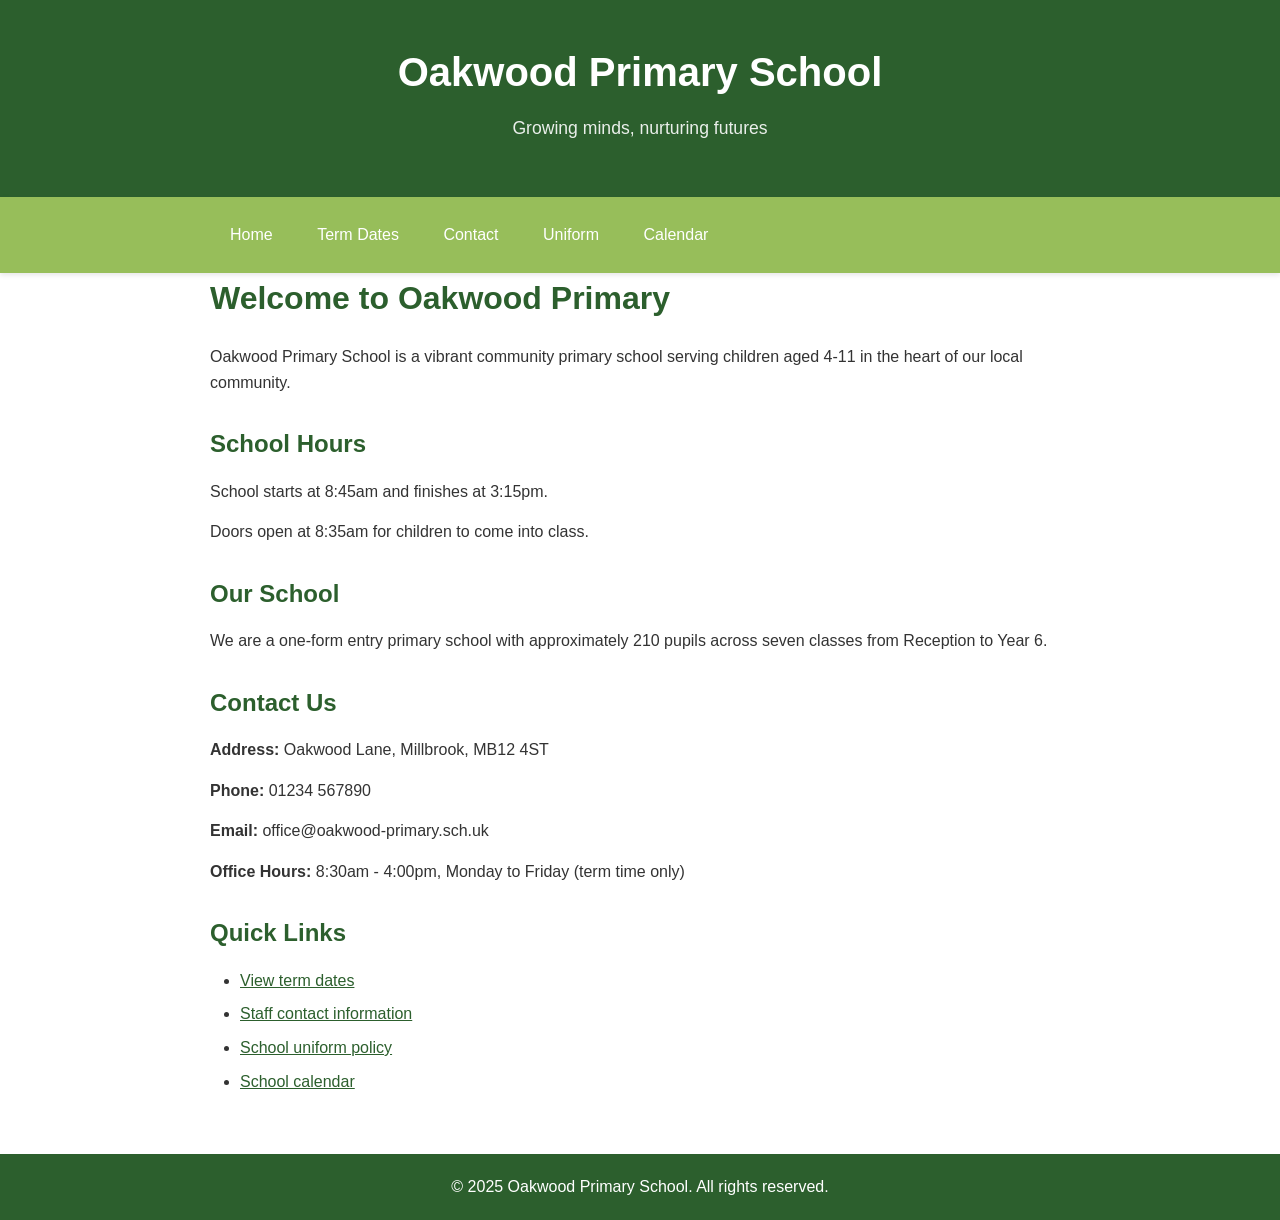
==== index.html @ b35812bb "Add files via upload Added website files (part 5 etc)" ====
<!DOCTYPE html>
<html lang="en">
<head>
    <meta charset="UTF-8">
    <meta name="viewport" content="width=device-width, initial-scale=1.0">
    <title>Oakwood Primary School</title>
    <link rel="stylesheet" href="style.css">
</head>
<body>
    <header>
        <div class="container">
            <h1>Oakwood Primary School</h1>
            <p class="tagline">Growing minds, nurturing futures</p>
        </div>
    </header>

    <nav>
        <div class="container">
            <a href="index.html">Home</a>
            <a href="term-dates.html">Term Dates</a>
            <a href="contact.html">Contact</a>
            <a href="uniform.html">Uniform</a>
            <a href="calendar.html">Calendar</a>
        </div>
    </nav>

    <main class="container">
        <section>
            <h2>Welcome to Oakwood Primary</h2>
            <p>Oakwood Primary School is a vibrant community primary school serving children aged 4-11 in the heart of our local community.</p>
            
            <h3>School Hours</h3>
            <p>School starts at 8:45am and finishes at 3:15pm.</p>
            <p>Doors open at 8:35am for children to come into class.</p>

            <h3>Our School</h3>
            <p>We are a one-form entry primary school with approximately 210 pupils across seven classes from Reception to Year 6.</p>
            
            <h3>Contact Us</h3>
            <p><strong>Address:</strong> Oakwood Lane, Millbrook, MB12 4ST</p>
            <p><strong>Phone:</strong> 01234 567890</p>
            <p><strong>Email:</strong> office@oakwood-primary.sch.uk</p>
            <p><strong>Office Hours:</strong> 8:30am - 4:00pm, Monday to Friday (term time only)</p>

            <h3>Quick Links</h3>
            <ul>
                <li><a href="term-dates.html">View term dates</a></li>
                <li><a href="contact.html">Staff contact information</a></li>
                <li><a href="uniform.html">School uniform policy</a></li>
                <li><a href="calendar.html">School calendar</a></li>
            </ul>
        </section>
    </main>

    <footer>
        <div class="container">
            <p>&copy; 2025 Oakwood Primary School. All rights reserved.</p>
        </div>
    </footer>
</body>
</html>
---- style.css ----
* {
    margin: 0;
    padding: 0;
    box-sizing: border-box;
}

body {
    font-family: -apple-system, BlinkMacSystemFont, 'Segoe UI', Roboto, 'Helvetica Neue', Arial, sans-serif;
    line-height: 1.6;
    color: #333;
}

.container {
    max-width: 900px;
    margin: 0 auto;
    padding: 0 20px;
}

header {
    background: #2c5f2d;
    color: white;
    padding: 40px 0;
    text-align: center;
}

header h1 {
    font-size: 2.5em;
    margin-bottom: 10px;
}

.tagline {
    font-size: 1.1em;
    opacity: 0.9;
}

nav {
    background: #97be5a;
    padding: 15px 0;
    box-shadow: 0 2px 5px rgba(0,0,0,0.1);
}

nav a {
    color: white;
    text-decoration: none;
    padding: 10px 20px;
    display: inline-block;
    font-weight: 500;
}

nav a:hover {
    background: rgba(255,255,255,0.2);
    border-radius: 4px;
}

main {
    padding: 40px 20px;
    min-height: 60vh;
}

section {
    margin-bottom: 30px;
}

h2 {
    color: #2c5f2d;
    margin-bottom: 20px;
    font-size: 2em;
}

h3 {
    color: #2c5f2d;
    margin-top: 30px;
    margin-bottom: 15px;
    font-size: 1.5em;
}

p {
    margin-bottom: 15px;
}

ul {
    margin-left: 30px;
    margin-bottom: 15px;
}

li {
    margin-bottom: 8px;
}

a {
    color: #2c5f2d;
    text-decoration: underline;
}

a:hover {
    color: #97be5a;
}

table {
    width: 100%;
    border-collapse: collapse;
    margin: 20px 0;
    background: white;
}

th, td {
    padding: 12px;
    text-align: left;
    border-bottom: 1px solid #ddd;
}

th {
    background: #f5f5f5;
    font-weight: 600;
    color: #2c5f2d;
}

tr:hover {
    background: #f9f9f9;
}

.info-box {
    background: #f0f7f0;
    border-left: 4px solid #2c5f2d;
    padding: 20px;
    margin: 20px 0;
}

footer {
    background: #2c5f2d;
    color: white;
    text-align: center;
    padding: 20px 0;
    margin-top: 60px;
}

footer p {
    margin: 0;
}
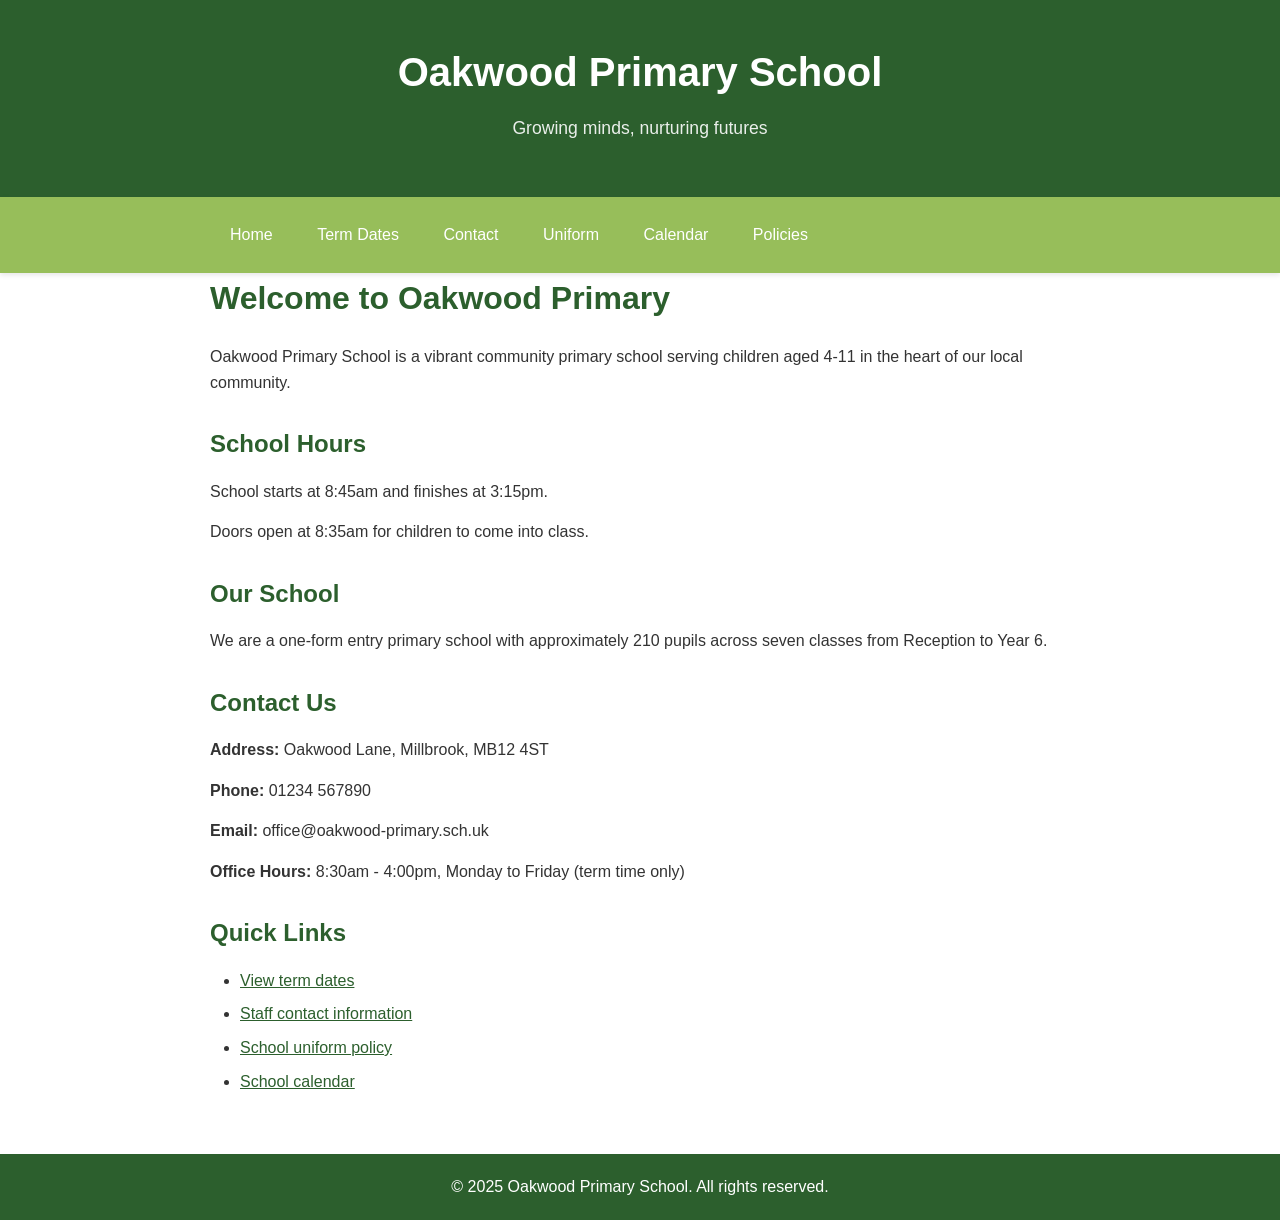
==== commit 0f2aa5bc: "Add Policies page and update navigation links" ====
--- a/index.html
+++ b/index.html
@@ -21,6 +21,7 @@
             <a href="contact.html">Contact</a>
             <a href="uniform.html">Uniform</a>
             <a href="calendar.html">Calendar</a>
+            <a href="policies.html">Policies</a>
         </div>
     </nav>
 
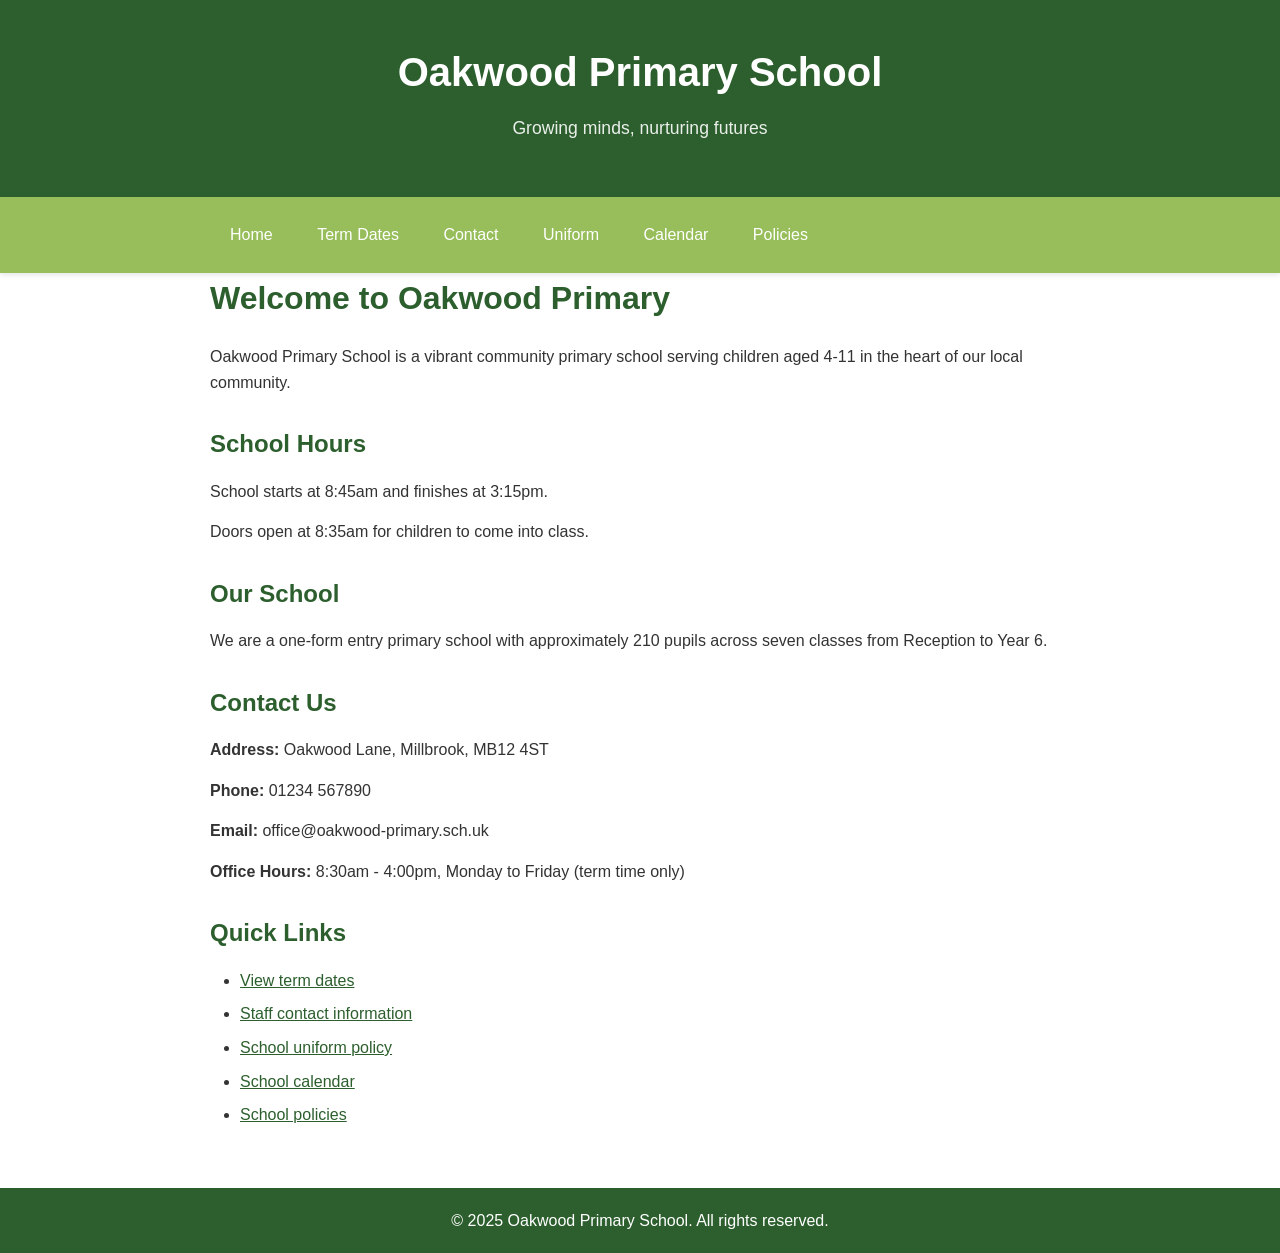
==== commit a25a0989: "Add Policies link to navigation in multiple pages" ====
--- a/index.html
+++ b/index.html
@@ -49,6 +49,7 @@
                 <li><a href="contact.html">Staff contact information</a></li>
                 <li><a href="uniform.html">School uniform policy</a></li>
                 <li><a href="calendar.html">School calendar</a></li>
+                <li><a href="policies.html">School policies</a></li>    
             </ul>
         </section>
     </main>
